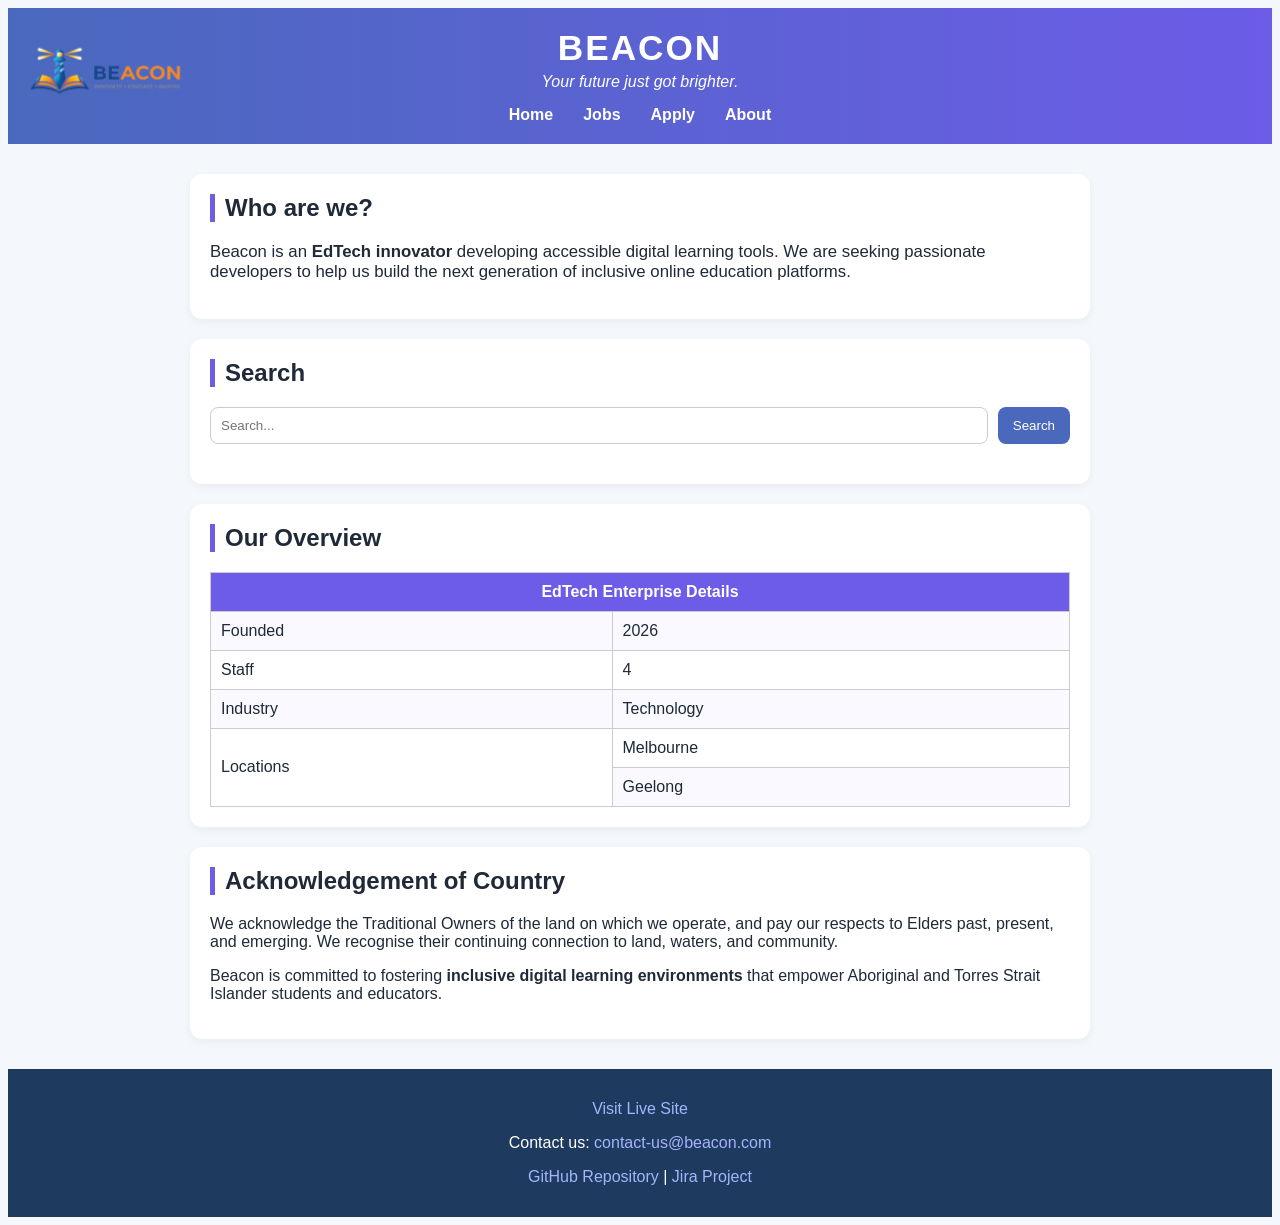
==== index.html @ d5cb9e60 "Formatting fixes + G04 EdTech requirements applied. - New footer for website link - Fixed HTML stru" ====
<!DOCTYPE html>
<html lang="en">
<head>
    <meta charset="UTF-8">
    <meta name="description" content="Recruitment website">
    <meta name="keywords" content="jobs, apply, about">
    <meta name="author" content="Beacon">
    <meta name="viewport" content="width=device-width, initial-scale=1.0">
    <title>Beacon - Home</title>
    <link rel="stylesheet" href="styles.css">
    <style>
        .main-page__title { text-transform: uppercase; letter-spacing: 2px; }
    </style>
</head>

<body class="main-page">

<header class="main-page__header">

    <img src="images/real_logo.png" alt="Company Logo" class="logo">

    <div class="main-page__title-wrapper">
        <h1 class="main-page__title">Beacon</h1>
        <p class="main-page__subtitle"><em>Your future just got brighter.</em></p>
    </div>

    <nav class="main-page__nav">
        <ul class="main-page__menu">
            <li><a href="index.html">Home</a></li>
            <li><a href="jobs.html">Jobs</a></li>
            <li><a href="apply.html">Apply</a></li>
            <li><a href="about.html">About</a></li>
        </ul>
    </nav>

</header>

<main class="main-page__main">

    <section class="main-page__section">
        <h2>Who are we?</h2>
        <p style="font-size: 1.05rem;">
            Beacon is an <strong>EdTech innovator</strong> developing accessible digital learning tools. 
            We are seeking passionate developers to help us build the next generation of inclusive online education platforms.
        </p>
    </section>

    <section class="main-page__section">
        <h2>Search</h2>

        <form class="main-page__form" action="/search" method="GET">
            <input 
                class="main-page__search-input"
                type="search" 
                name="q" 
                placeholder="Search..." 
                aria-label="Search through site content"
            >
            <button class="main-page__button" type="submit">Search</button>
        </form>
    </section>

    <section class="main-page__section">
        <h2>Our Overview</h2>

        <table class="main-page__table">
            <tr>
                <th colspan="2">EdTech Enterprise Details</th>
            </tr>
            <tr>
                <td>Founded</td>
                <td>2026</td>
            </tr>
            <tr>
                <td>Staff</td>
                <td>4</td>
            </tr>
            <tr>
                <td>Industry</td>
                <td>Technology</td>
            </tr>
            <tr>
                <td rowspan="2">Locations</td>
                <td>Melbourne</td>
            </tr>
            <tr>
                <td>Geelong</td>
            </tr>
        </table>
    </section>

    <section class="main-page__section">
        <h2>Acknowledgement of Country</h2>
        <p>
            We acknowledge the Traditional Owners of the land on which we operate,
            and pay our respects to Elders past, present, and emerging.
            We recognise their continuing connection to land, waters, and community.
        </p>
        <p>
            Beacon is committed to fostering <strong>inclusive digital learning environments</strong> 
            that empower Aboriginal and Torres Strait Islander students and educators.
        </p>
    </section>

</main>

<footer class="main-page__footer">
    <p>
        <a href="https://notjohanlol.github.io/beacon/">
            Visit Live Site
        </a>
    </p>

    <p>
        Contact us:
        <a href="mailto:contact-us@beacon.com">
            contact-us@beacon.com
        </a>
    </p>

    <p>
        <a href="https://github.com/notjohanlol/beacon">GitHub Repository</a> |
        <a href="https://amirmendelis.atlassian.net/jira/software/projects/GA1/summary">Jira Project</a>
    </p>

</footer>

</body>
</html>
---- styles.css ----
/*Main page*/
body {
    font-family: Arial, Helvetica, sans-serif;
    background-color: #f4f7fb;
    color: #1f2937;
}

/* HEADER */
.main-page__header {
    background: linear-gradient(to right, #4a69bd, #6c5ce7);
    color: white;
    padding: 20px 0;
    position: relative;
    text-align: center;
}

.logo {
    position: absolute;
    left: 5px;
    top: 5px;
    height: 130px;
}

.main-page__title {
    margin: 0;
    font-size: 2.2rem;
}

.main-page__subtitle {
    margin: 5px 0 0;
    font-size: 1rem;
}

/* NAV */
.main-page__nav {
    margin-top: 15px;
}

.main-page__menu {
    list-style: none;
    padding: 0;
    margin: 0;
    display: flex;
    justify-content: center;
    gap: 30px;
}

.inclusive_employement {
    max-width: 870px;              
    margin: 20px auto 40px;        
    padding: 15px 20px;
    background: white;             
    border-radius: 10px;
    text-align: center;
}

.inclusive_employement h3 {
    margin: 0 0 8px;
    font-size: 1.2rem;
}



.main-page__menu a {
    text-decoration: none;
    color: white;
    font-weight: bold;
    transition: 0.3s;
}

.main-page__menu a:hover {
    color: #dcd6ff;
}

/* MAIN CONTENT */
main {
    max-width: 900px;
    margin: 30px auto;
    padding: 0 15px;
}

section {
    background: white;
    padding: 20px;
    margin-bottom: 20px;
    border-radius: 12px;
    box-shadow: 0 3px 10px rgba(0,0,0,0.05);
}

section h2 {
    margin-top: 0;
    border-left: 5px solid #6c5ce7;
    padding-left: 10px;
}

/* JOB TEXT */
.main-page__job {
    color: rgb(66, 120, 255);
}

/* SEARCH FORM */
.main-page__form {
    display: flex;
    gap: 10px;
    margin: 20px 0;
}

.main-page__search-input {
    flex: 1;
    padding: 10px;
    border: 1px solid #ccc;
    border-radius: 8px;
}

.main-page__button {
    padding: 10px 15px;
    border: none;
    background-color: #4a69bd;
    color: white;
    border-radius: 8px;
    cursor: pointer;
}

.main-page__button:hover {
    background-color: #3557a5;
}

/* TABLE */
.main-page__table {
    width: 100%;
    border-collapse: collapse;
    margin-top: 10px;
}

.main-page__table th {
    background-color: #6c5ce7;
    color: white;
}

.main-page__table th,
.main-page__table td {
    padding: 10px;
    border: 1px solid #ccc;
}

.main-page__table tr:nth-child(even) {
    background-color: #f9f9ff;
}

/* FOOTER */
.main-page__footer {
    text-align: center;
    background-color: #1e3a5f;
    color: white;
    padding: 15px;
}

.main-page__footer a {
    color: #a5b4fc;
    text-decoration: none;
}

.main-page__footer a:hover {
    text-decoration: underline;
}





/*About page */
.about-page {
    margin: 0;
    font-family: Arial, Helvetica, sans-serif;
    line-height: 1.6;
    background-color: #f7f9fc;
    color: #1f2937;
}

.about-page__header {
    background: linear-gradient(to right, #eaf2ff, #f4f0ff);
    border-bottom: 4px solid #6c5ce7;
    padding: 1.5rem 1rem;
}

.about-page__branding {
    max-width: 1100px;
    margin: 0 auto 1rem;
    display: flex;
    align-items: center;
    gap: 1rem;
}

.about-page__logo {
    border-radius: 12px;
}

.about-page__title-area {
    display: flex;
    flex-direction: column;
}

.about-page__title {
    margin: 0;
    color: #243b53;
    font-size: 2rem;
}

.about-page__tagline {
    margin: 0.35rem 0 0;
    color: #52606d;
}

.about-page__nav {
    max-width: 1100px;
    margin: 0 auto;
}

.about-page__menu {
    list-style: none;
    display: flex;
    flex-wrap: wrap;
    gap: 0.8rem;
    margin: 0;
    padding: 0;
}

.about-page__menu li {
    margin: 0;
}

.about-page__menu a {
    text-decoration: none;
    color: #ffffff;
    background-color: #4a69bd;
    padding: 0.7rem 1rem;
    border-radius: 8px;
    display: inline-block;
    transition: background-color 0.3s ease, transform 0.2s ease;
}

.about-page__menu a:hover,
.about-page__menu a:focus {
    background-color: #3557a5;
    transform: translateY(-2px);
}

.about-page__main {
    max-width: 1100px;
    margin: 0 auto;
    padding: 2rem 1rem;
}

.about-page__section {
    background-color: #ffffff;
    border: 1px solid #d9e2ec;
    border-radius: 14px;
    padding: 1.5rem;
    margin-bottom: 1.5rem;
    box-shadow: 0 3px 8px rgba(0, 0, 0, 0.05);
}

.about-page__section h2 {
    margin-top: 0;
    color: #1e3a5f;
    border-left: 6px solid #6c5ce7;
    padding-left: 0.75rem;
}

.about-page__group-list {
    padding-left: 1.4rem;
}

.about-page__definition-list dt {
    margin-top: 1rem;
}

.about-page__member-name {
    font-weight: bold;
    color: #2d3436;
    font-size: 1.05rem;
}

.about-page__student-id {
    display: inline-block;
    margin-left: 0.5rem;
    padding: 0.18rem 0.55rem;
    border-radius: 999px;
    background-color: #f3e8ff;
    border: 1px solid #c77dff;
    color: #7b2cbf;
    font-weight: bold;
    font-size: 0.9rem;
}

.about-page__definition-list dd {
    margin: 0.4rem 0 0.8rem 1.4rem;
}

.about-page__quote {
    font-style: italic;
    color: #243b53;
}

.about-page__translation {
    color: #52606d;
    font-size: 0.96rem;
}

.about-page__figure {
    max-width: 430px;
    margin: 1rem auto;
    border: 3px solid #5f27cd;
    border-radius: 14px;
    padding: 0.9rem;
    background-color: #f7f4ff;
    text-align: center;
}

.about-page__group-image {
    width: 100%;
    height: auto;
    display: block;
    border-radius: 10px;
}

.about-page__figcaption {
    margin-top: 0.7rem;
    color: #3d3d3d;
    font-size: 0.95rem;
}

.about-page__image-note {
    text-align: center;
    color: #52606d;
    font-size: 0.95rem;
}

.about-page__table-wrap {
    overflow-x: auto;
}

.about-page__table {
    width: 100%;
    border-collapse: collapse;
    margin-top: 1rem;
}

.about-page__table caption {
    caption-side: top;
    font-weight: bold;
    margin-bottom: 0.8rem;
    color: #1e3a5f;
}

.about-page__table th,
.about-page__table td {
    border: 1px solid #cbd5e1;
    padding: 0.85rem;
    text-align: left;
}

.about-page__table th {
    background-color: #6c5ce7;
    color: #ffffff;
}

.about-page__table tbody tr:nth-child(even) {
    background-color: #f8f7ff;
}

.about-page__table tbody tr:hover {
    background-color: #dfe6ff;
}

.about-page__acknowledgement {
    background-color: #f0fffb;
    border-left: 6px solid #00897b;
}

.about-page__footer {
    text-align: center;
    background-color: #1e3a5f;
    color: #ffffff;
    padding: 1rem;
    margin-top: 2rem;
}

.about-page a:focus {
    outline: 3px solid #f39c12;
    outline-offset: 2px;
}

/* Responsive */
@media (max-width: 768px) {
    .about-page__branding {
        flex-direction: column;
        text-align: center;
    }

    .about-page__menu {
        justify-content: center;
    }

    .about-page__title {
        font-size: 1.7rem;
    }
}
.apply-submit {
    background-color: #2563eb;
    color: white;
    border: none;
    border-radius: 12px;
    padding: 12px 24px;
    font-size: 16px;
    font-weight: bold;
    cursor: pointer;
}

.apply-submit:hover {
    background-color: #1d4ed8;
}

.form-container label,
.form-container legend {
    color: #2563eb;
    font-family: "Trebuchet MS", Arial, sans-serif;
    font-weight: 700;
    letter-spacing: 0.3px;
}

.acknowledgement {
    background-color: #f0f7ff;
    border-left: 6px solid #2563eb;
    padding: 18px;
    border-radius: 10px;
    margin-top: 20px;
}

.acknowledgement h2 {
    margin-top: 0;
    color: #1d4ed8;
}

.acknowledgement p {
    margin: 8px 0;
    line-height: 1.6;
}
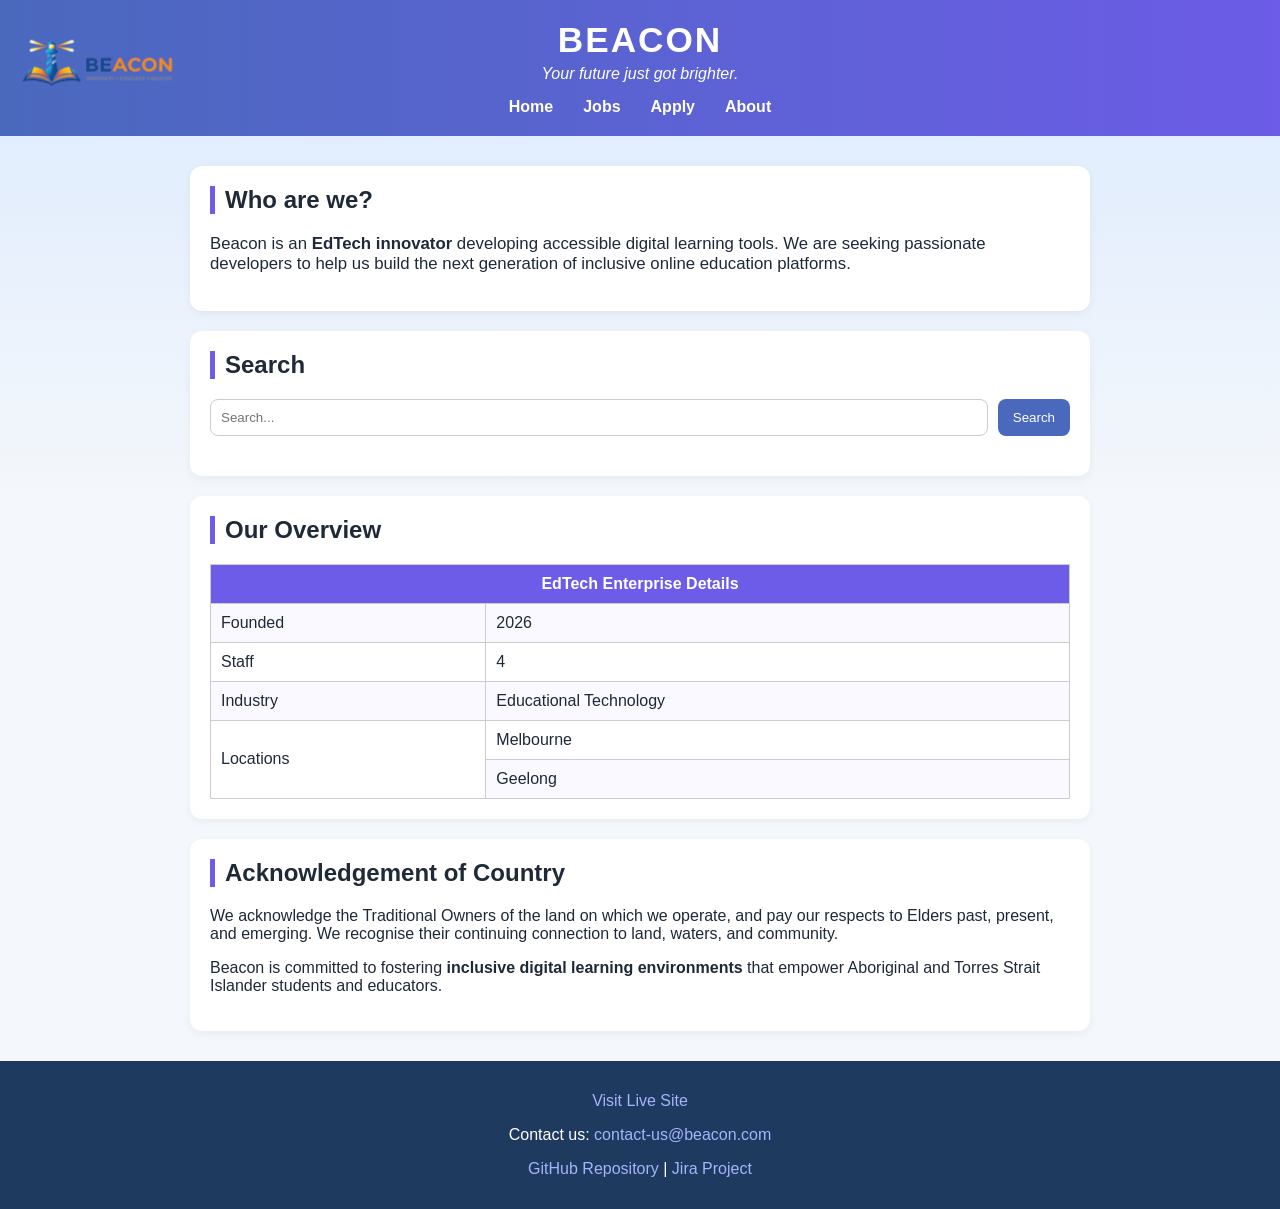
==== commit 310be69d: "Updated index.html to have G04 company setting" ====
--- a/index.html
+++ b/index.html
@@ -77,7 +77,7 @@
             </tr>
             <tr>
                 <td>Industry</td>
-                <td>Technology</td>
+                <td>Educational Technology</td>
             </tr>
             <tr>
                 <td rowspan="2">Locations</td>
--- a/styles.css
+++ b/styles.css
@@ -1,11 +1,11 @@
-
-
-
 /*Main page*/
 body {
     font-family: Arial, Helvetica, sans-serif;
     background-color: #f4f7fb;
     color: #1f2937;
+    background-image: linear-gradient(to bottom, #dbeafe, #f4f7fb 500px);
+    background-repeat: no-repeat;
+    margin: 0;
 }
 
 /* HEADER */
@@ -395,7 +395,22 @@
 }
 
 /* Responsive */
-@media (max-width: 768px) {
+@media (max-width: 600px) {
+    .main-page__menu {
+        flex-direction: column;
+        gap: 10px;
+    }
+    
+    .main-page__header {
+        padding-top: 60px; 
+    }
+    
+    .logo {
+        height: 80px;
+        left: 50%;
+        transform: translateX(-50%);
+    }
+    
     .about-page__branding {
         flex-direction: column;
         text-align: center;
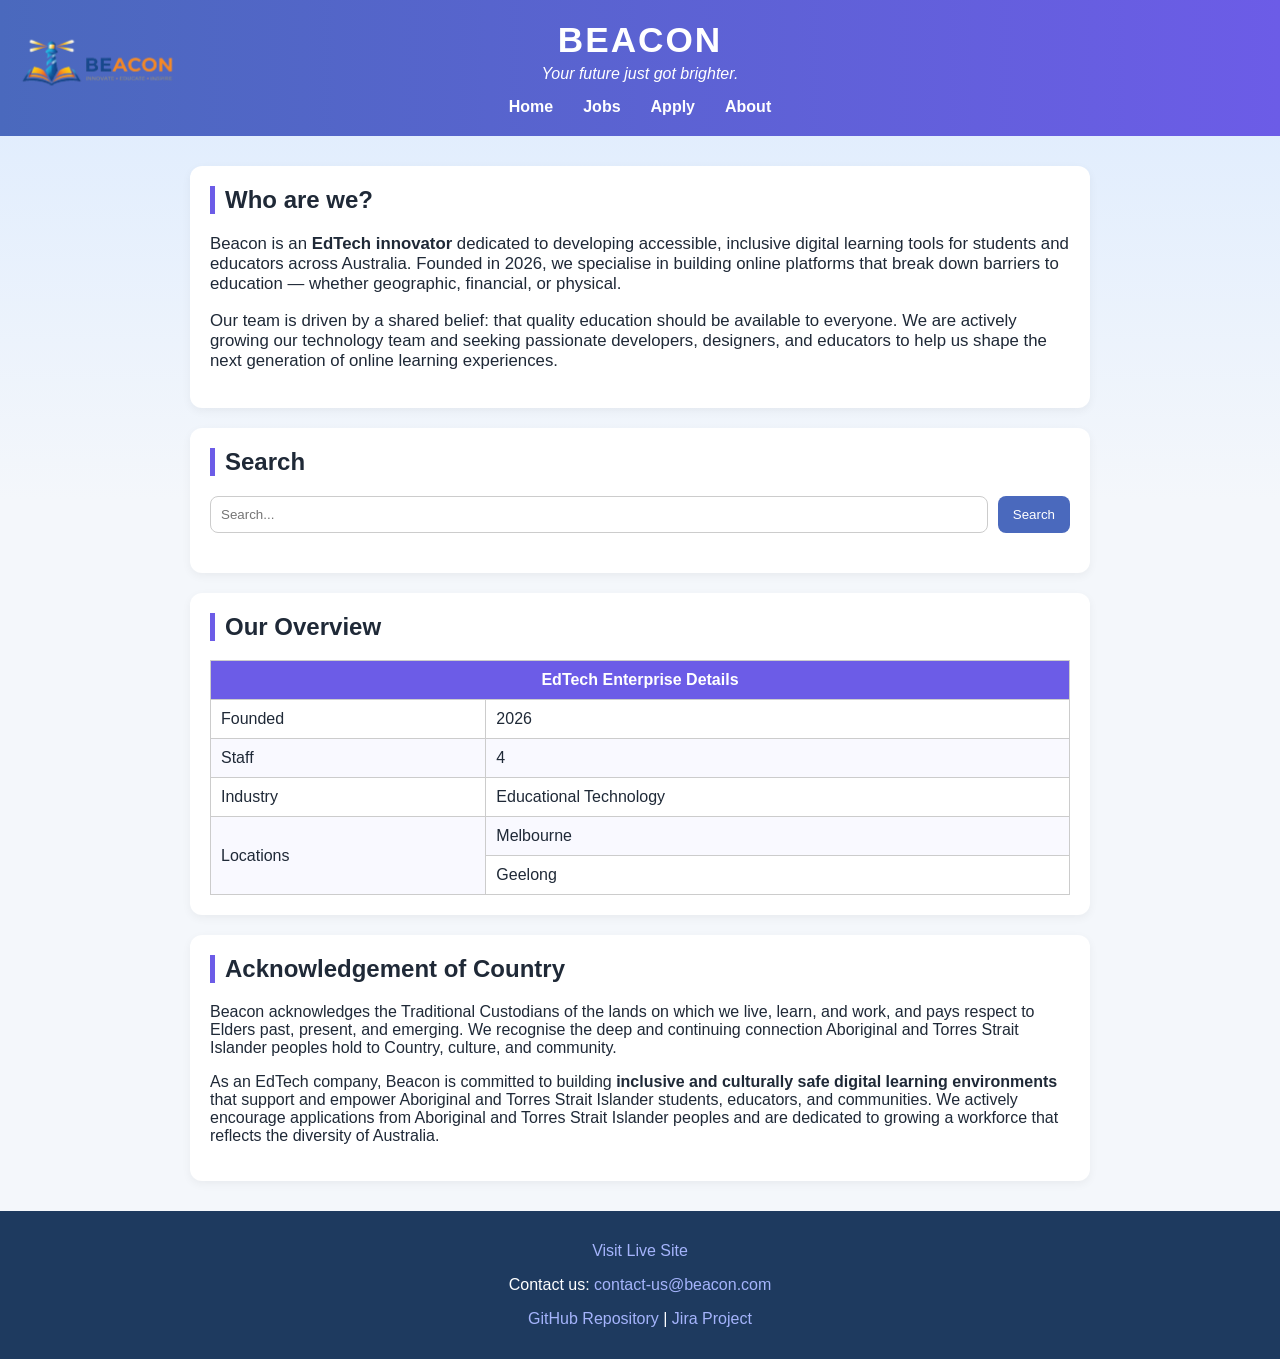
==== commit 5a8e03f9: "Expanding comapny setting content + added <thead> and <tbody> as per requirements" ====
--- a/index.html
+++ b/index.html
@@ -40,8 +40,14 @@
     <section class="main-page__section">
         <h2>Who are we?</h2>
         <p style="font-size: 1.05rem;">
-            Beacon is an <strong>EdTech innovator</strong> developing accessible digital learning tools. 
-            We are seeking passionate developers to help us build the next generation of inclusive online education platforms.
+            Beacon is an <strong>EdTech innovator</strong> dedicated to developing accessible, inclusive digital learning tools
+            for students and educators across Australia. Founded in 2026, we specialise in building online platforms
+            that break down barriers to education — whether geographic, financial, or physical.
+        </p>
+        <p style="font-size: 1.05rem;">
+            Our team is driven by a shared belief: that quality education should be available to everyone.
+            We are actively growing our technology team and seeking passionate developers, designers, and educators
+            to help us shape the next generation of online learning experiences.
         </p>
     </section>
 
@@ -64,9 +70,12 @@
         <h2>Our Overview</h2>
 
         <table class="main-page__table">
-            <tr>
-                <th colspan="2">EdTech Enterprise Details</th>
-            </tr>
+            <thead>
+                <tr>
+                    <th colspan="2">EdTech Enterprise Details</th>
+                </tr>
+            </thead>
+            <tbody>
             <tr>
                 <td>Founded</td>
                 <td>2026</td>
@@ -86,19 +95,23 @@
             <tr>
                 <td>Geelong</td>
             </tr>
+            </tbody>
         </table>
     </section>
 
     <section class="main-page__section">
         <h2>Acknowledgement of Country</h2>
         <p>
-            We acknowledge the Traditional Owners of the land on which we operate,
-            and pay our respects to Elders past, present, and emerging.
-            We recognise their continuing connection to land, waters, and community.
+            Beacon acknowledges the Traditional Custodians of the lands on which we live, learn, and work,
+            and pays respect to Elders past, present, and emerging.
+            We recognise the deep and continuing connection Aboriginal and Torres Strait Islander peoples
+            hold to Country, culture, and community.
         </p>
         <p>
-            Beacon is committed to fostering <strong>inclusive digital learning environments</strong> 
-            that empower Aboriginal and Torres Strait Islander students and educators.
+            As an EdTech company, Beacon is committed to building <strong>inclusive and culturally safe digital learning environments</strong>
+            that support and empower Aboriginal and Torres Strait Islander students, educators, and communities.
+            We actively encourage applications from Aboriginal and Torres Strait Islander peoples
+            and are dedicated to growing a workforce that reflects the diversity of Australia.
         </p>
     </section>
 
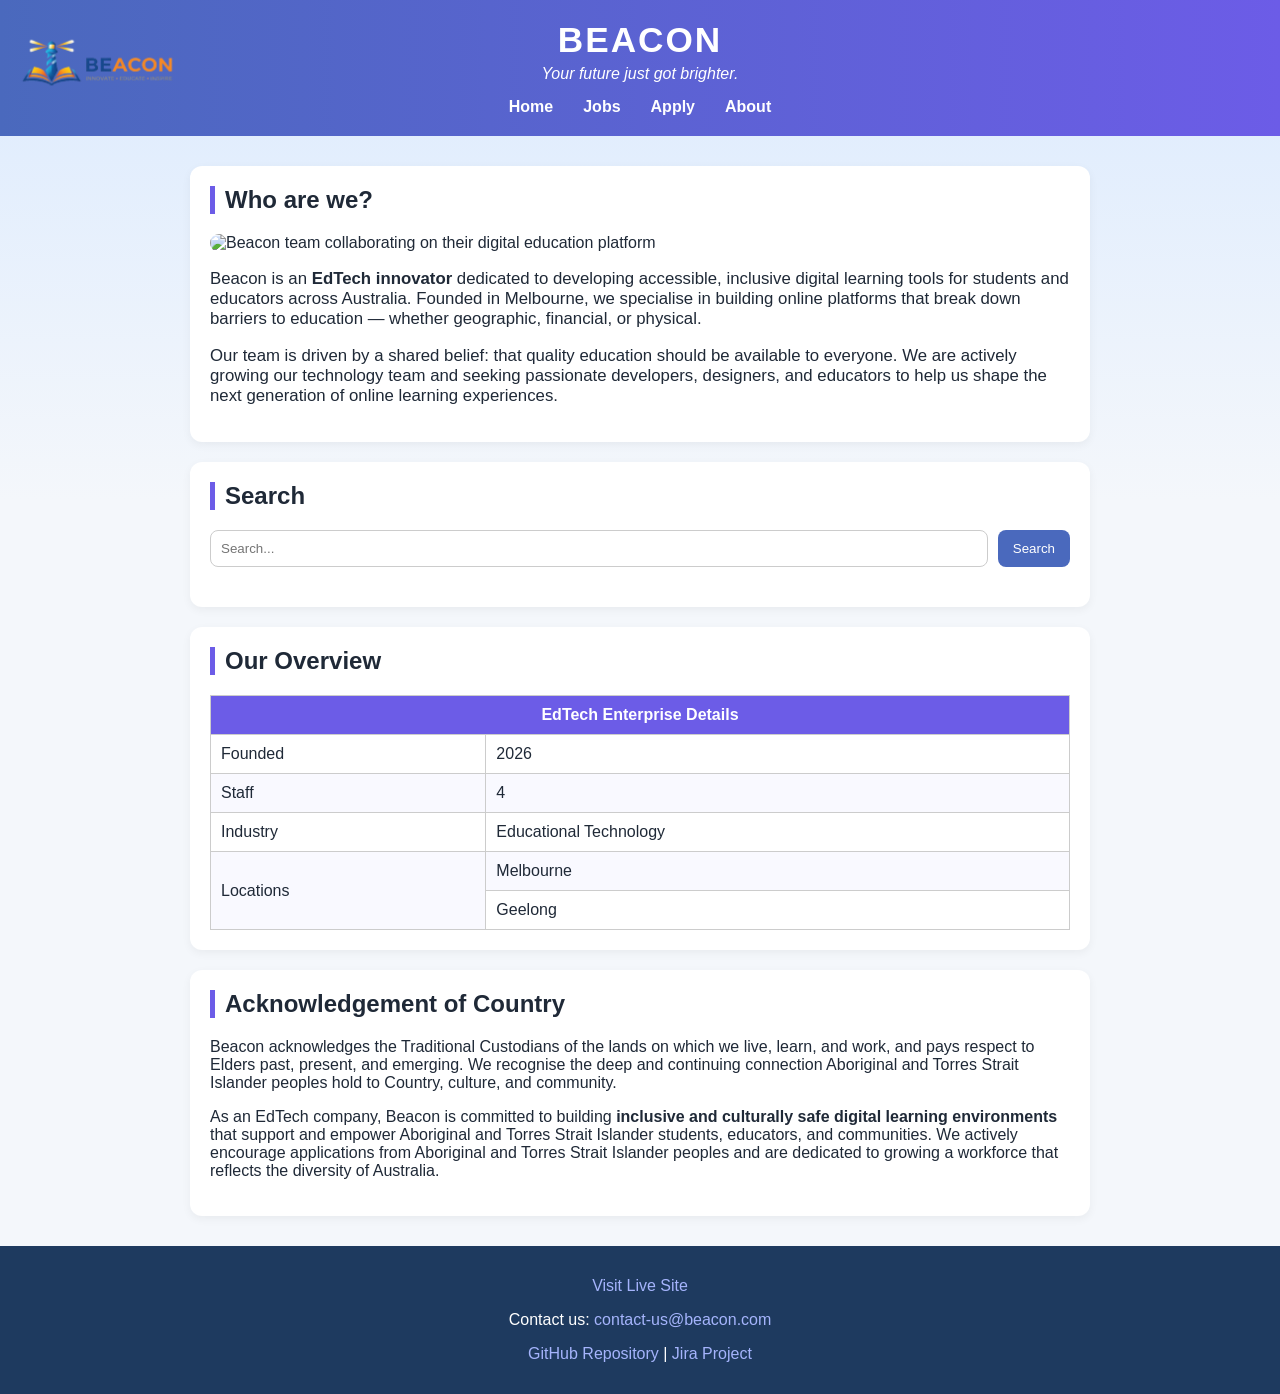
==== commit 97c7937e: "Added company image to index.html as per requirement" ====
--- a/index.html
+++ b/index.html
@@ -2,7 +2,7 @@
 <html lang="en">
 <head>
     <meta charset="UTF-8">
-    <meta name="description" content="Recruitment website">
+    <meta name="description" content="Beacon - An EdTtech company building accessible digital learning tools for students and educators across Australia.">
     <meta name="keywords" content="jobs, apply, about">
     <meta name="author" content="Beacon">
     <meta name="viewport" content="width=device-width, initial-scale=1.0">
@@ -39,9 +39,10 @@
 
     <section class="main-page__section">
         <h2>Who are we?</h2>
+        <img src="images/company-img.png" alt="Beacon team collaborating on their digital education platform" style="width:100%; border-radius: 10px;">
         <p style="font-size: 1.05rem;">
             Beacon is an <strong>EdTech innovator</strong> dedicated to developing accessible, inclusive digital learning tools
-            for students and educators across Australia. Founded in 2026, we specialise in building online platforms
+            for students and educators across Australia. Founded in Melbourne, we specialise in building online platforms
             that break down barriers to education — whether geographic, financial, or physical.
         </p>
         <p style="font-size: 1.05rem;">
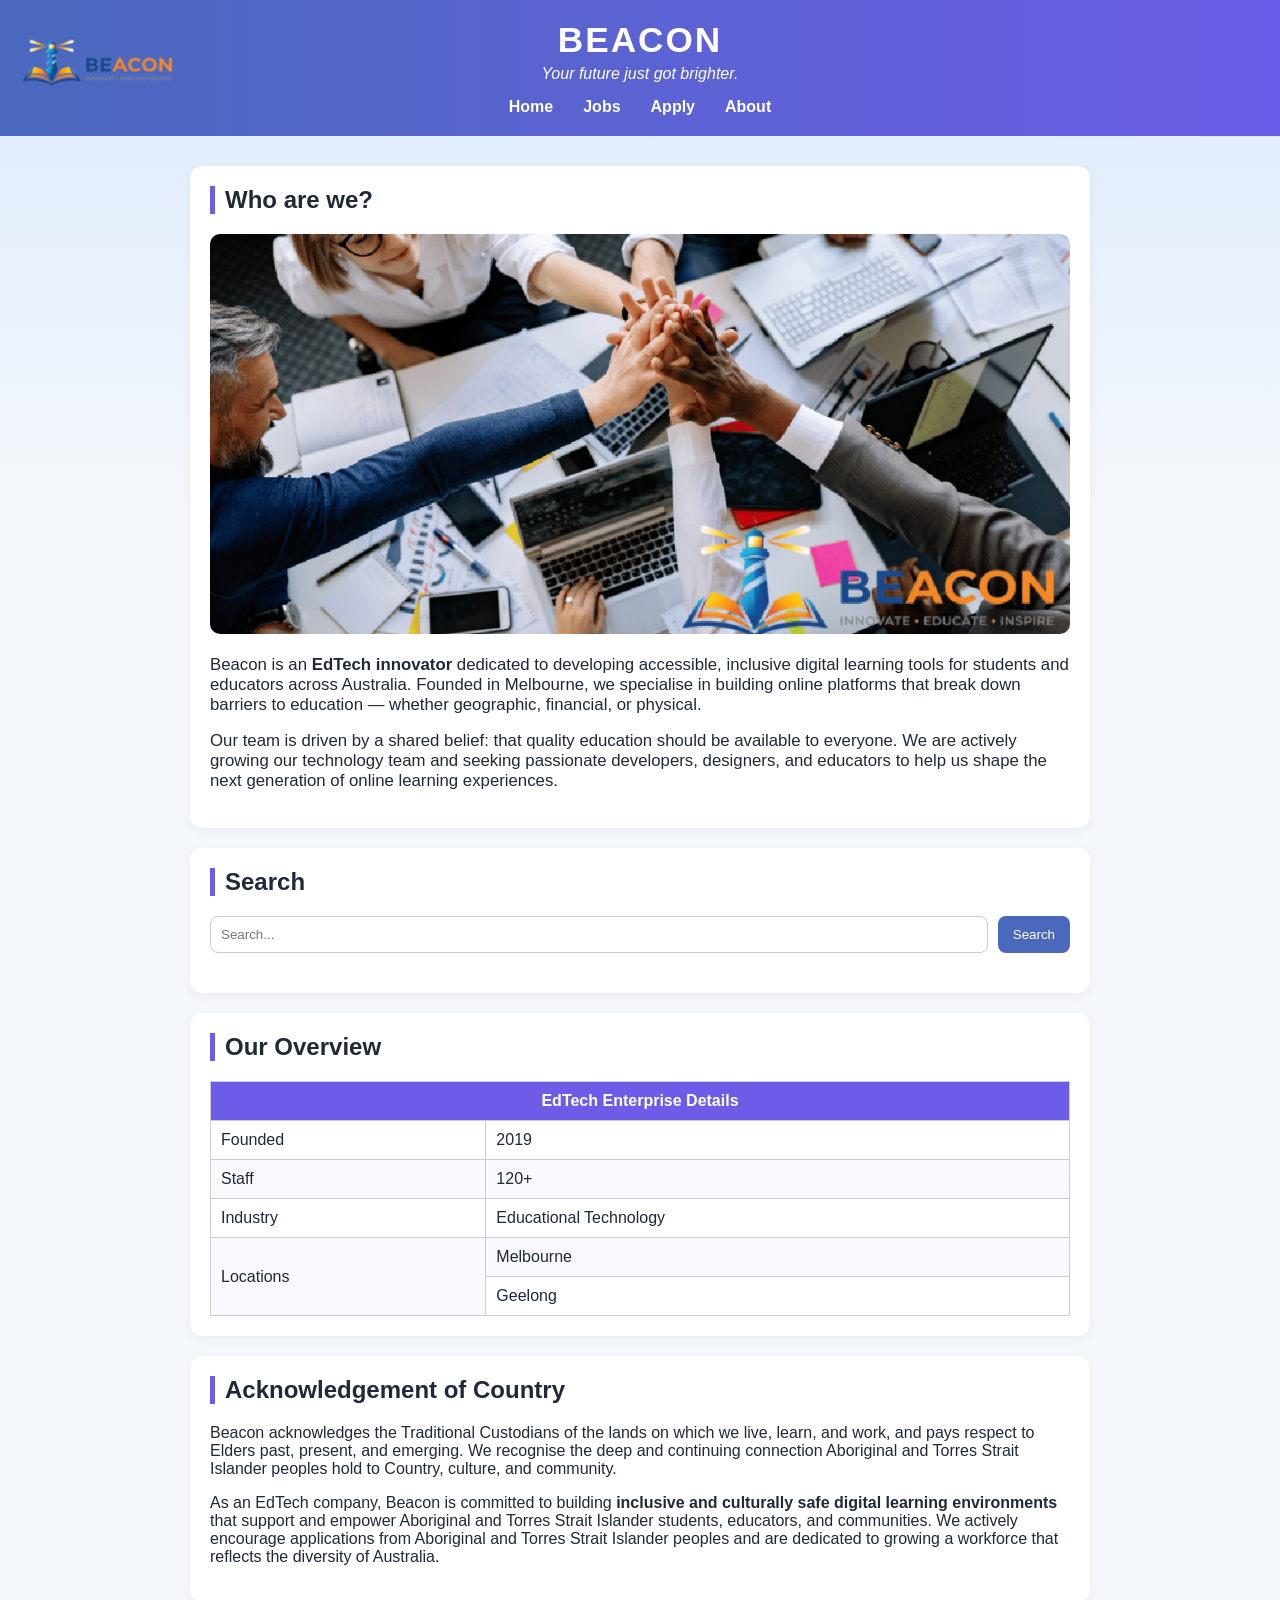
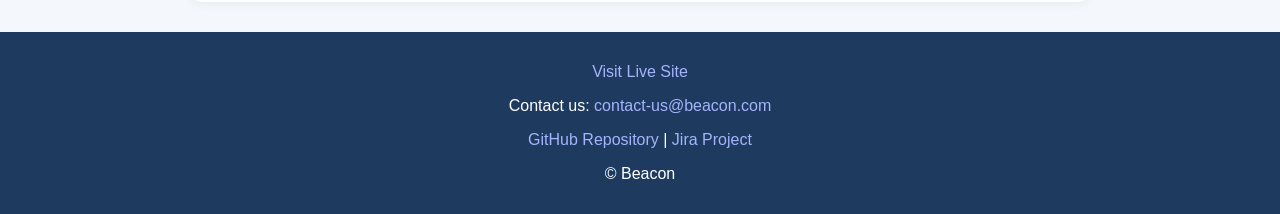
==== commit 09c8731c: "Fixed footer with copyright" ====
--- a/index.html
+++ b/index.html
@@ -79,11 +79,11 @@
             <tbody>
             <tr>
                 <td>Founded</td>
-                <td>2026</td>
+                <td>2019</td>
             </tr>
             <tr>
                 <td>Staff</td>
-                <td>4</td>
+                <td>120+</td>
             </tr>
             <tr>
                 <td>Industry</td>
@@ -136,6 +136,7 @@
         <a href="https://github.com/notjohanlol/beacon">GitHub Repository</a> |
         <a href="https://amirmendelis.atlassian.net/jira/software/projects/GA1/summary">Jira Project</a>
     </p>
+    <p>&copy; Beacon</p>
 
 </footer>
 
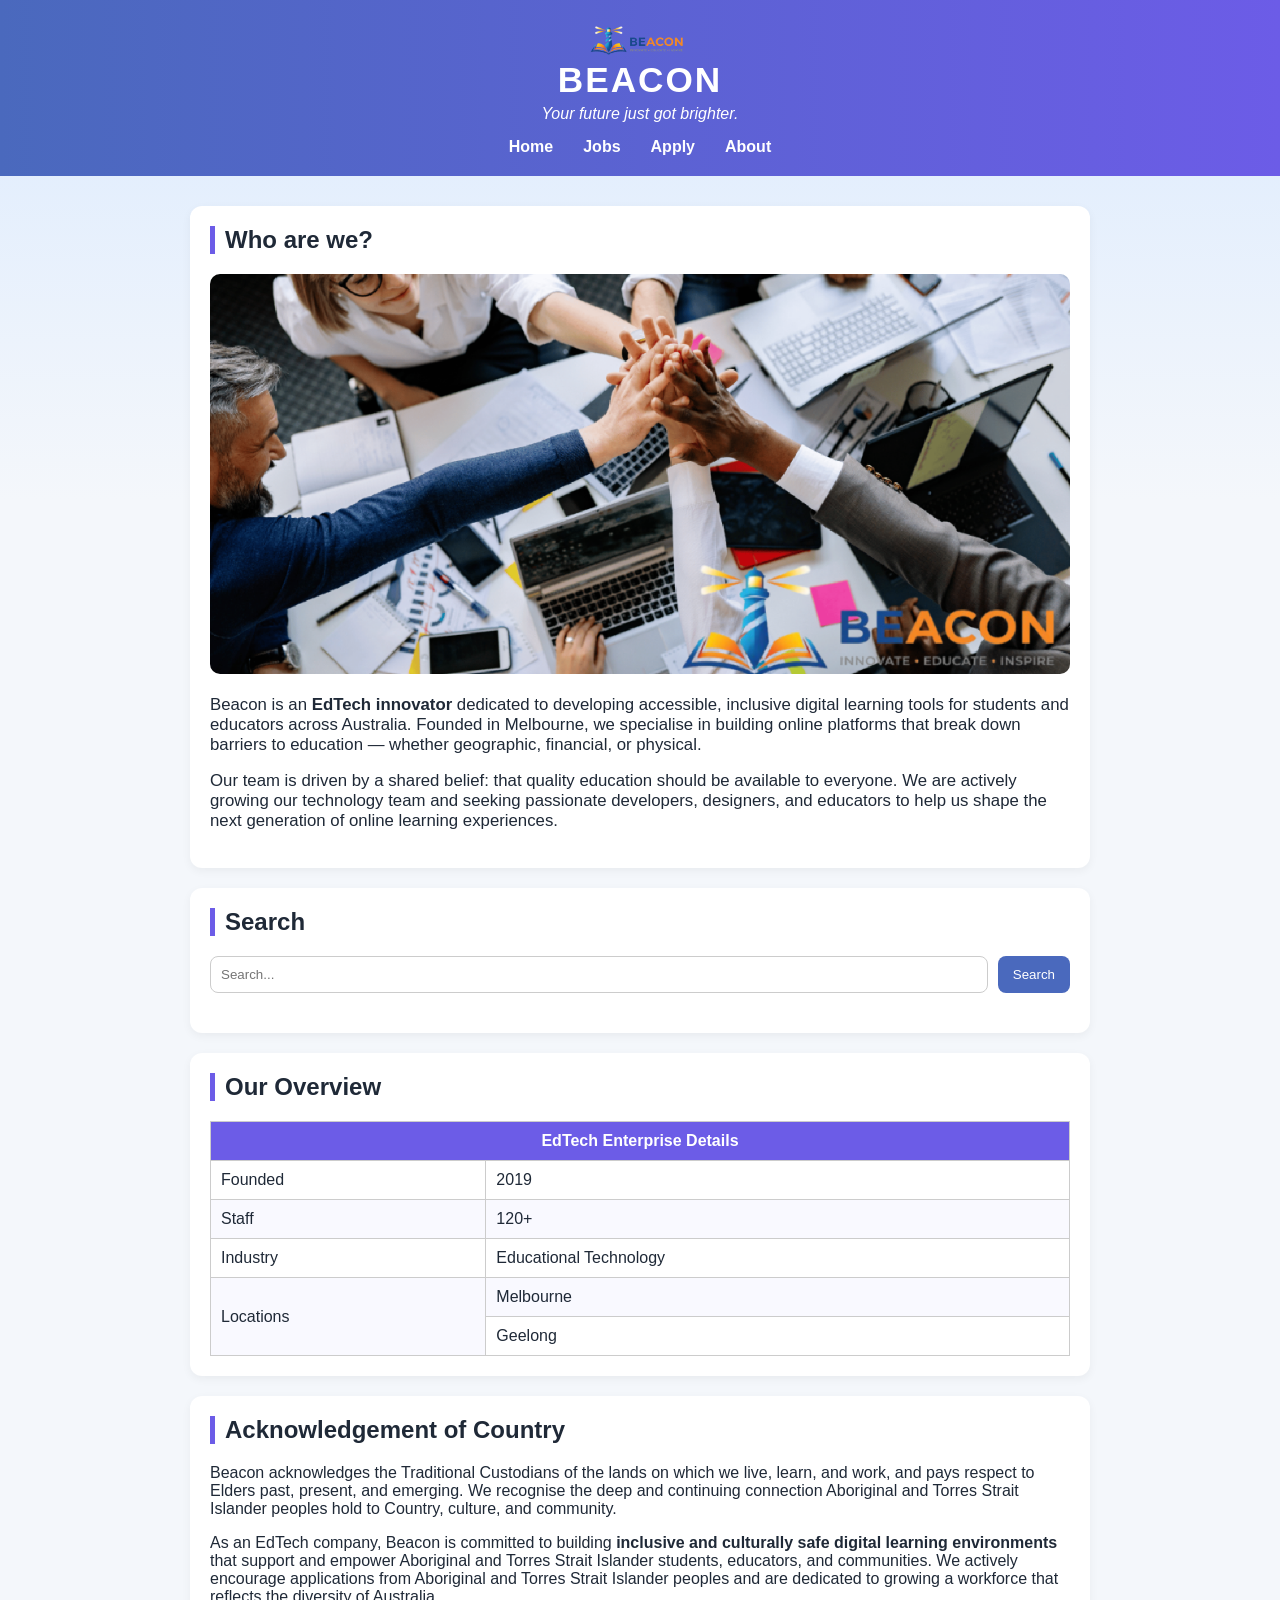
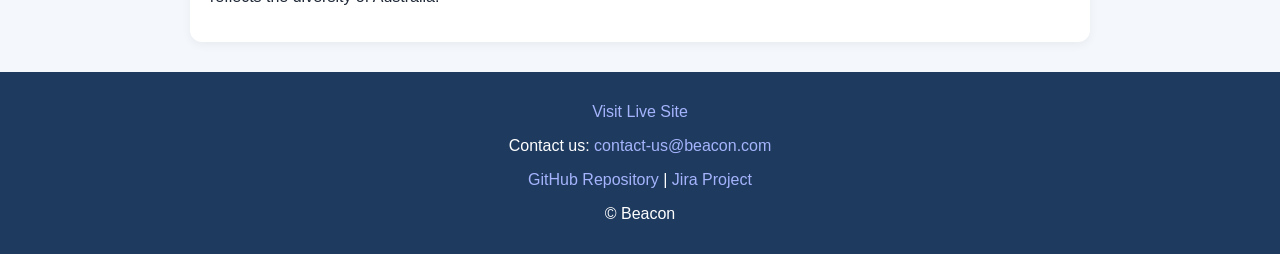
==== commit 0adcf098: "validation errors fixed" ====
--- a/index.html
+++ b/index.html
@@ -8,6 +8,7 @@
     <meta name="viewport" content="width=device-width, initial-scale=1.0">
     <title>Beacon - Home</title>
     <link rel="stylesheet" href="styles.css">
+    <link rel="icon" type="image/png" href="images/icon_logo.png">
     <style>
         .main-page__title { text-transform: uppercase; letter-spacing: 2px; }
     </style>
@@ -77,25 +78,25 @@
                 </tr>
             </thead>
             <tbody>
-            <tr>
-                <td>Founded</td>
-                <td>2019</td>
-            </tr>
-            <tr>
-                <td>Staff</td>
-                <td>120+</td>
-            </tr>
-            <tr>
-                <td>Industry</td>
-                <td>Educational Technology</td>
-            </tr>
-            <tr>
-                <td rowspan="2">Locations</td>
-                <td>Melbourne</td>
-            </tr>
-            <tr>
-                <td>Geelong</td>
-            </tr>
+                <tr>
+                    <td>Founded</td>
+                    <td>2019</td>
+                </tr>
+                <tr>
+                    <td>Staff</td>
+                    <td>120+</td>
+                </tr>
+                <tr>
+                    <td>Industry</td>
+                    <td>Educational Technology</td>
+                </tr>
+                <tr>
+                    <td rowspan="2">Locations</td>
+                    <td>Melbourne</td>
+                </tr>
+                <tr>
+                    <td>Geelong</td>
+                </tr>
             </tbody>
         </table>
     </section>
@@ -141,4 +142,4 @@
 </footer>
 
 </body>
-</html>
+</html>
--- a/styles.css
+++ b/styles.css
@@ -27,6 +27,7 @@
 .main-page__title {
     margin: 0;
     font-size: 2.2rem;
+    letter-spacing: 2px;
 }
 
 .main-page__subtitle {
@@ -48,18 +49,15 @@
     gap: 30px;
 }
 
-.inclusive_employement {
-    max-width: 870px;              
-    margin: 20px auto 40px;        
-    padding: 15px 20px;
-    background: white;             
-    border-radius: 10px;
-    text-align: center;
-}
-
-.inclusive_employement h3 {
-    margin: 0 0 8px;
-    font-size: 1.2rem;
+.inclusive_employement{
+    float: right;
+    width: 25%;
+    margin: 2px;
+    padding: 10px;
+    border: 2px solid #4a69bd;
+    border-radius: 20px;
+
+
 }
 
 
@@ -196,11 +194,6 @@
 
 .about-page__logo {
     border-radius: 12px;
-}
-
-.about-page__title-area {
-    display: flex;
-    flex-direction: column;
 }
 
 .about-page__title {
@@ -394,14 +387,8 @@
     outline-offset: 2px;
 }
 
-/* Responsive */
-@media (max-width: 600px) {
-    .main-page__menu {
-        flex-direction: column;
-        gap: 10px;
-    }
-    
-    .main-page__header {
+
+.main-page__header {
         padding-top: 60px; 
     }
     
@@ -423,7 +410,7 @@
     .about-page__title {
         font-size: 1.7rem;
     }
-}
+
 .apply-submit {
     background-color: #2563eb;
     color: white;
